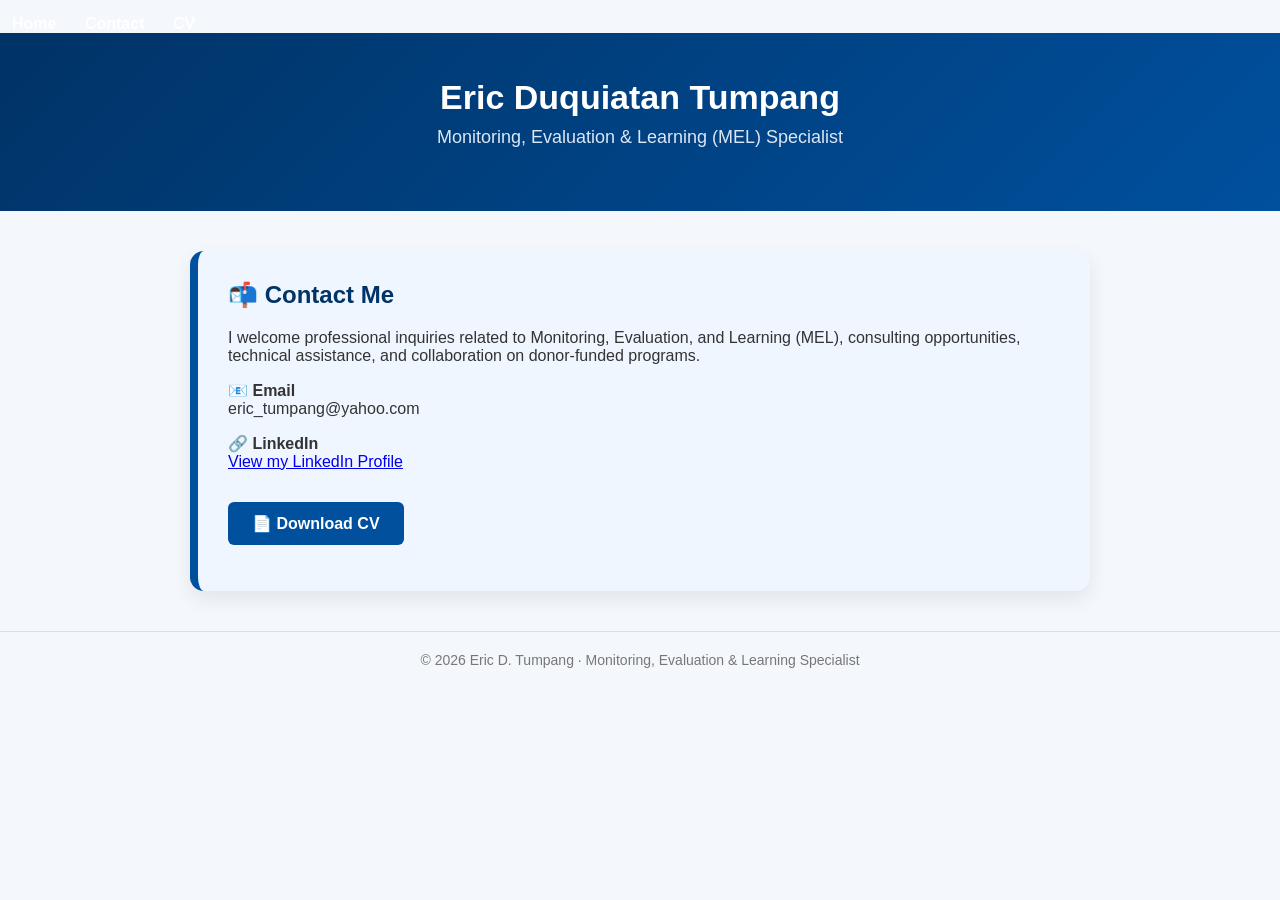
==== contact.html @ 0902da30 "Fix anchor tags in navigation menu" ====
<!DOCTYPE html>
<html lang="en">
<head>
  <meta charset="UTF-8">
  <title>Contact | Eric D. Tumpang</title>
  <link rel="stylesheet" href="style.css">
</head>

<nav>
  <a index.html">Home</a>
  <a contact.html">Contact</a>
  <a cv.html">CV</a>
</nav>

<body>

<header>
  <h1>Eric Duquiatan Tumpang</h1>
  <p>
    Monitoring, Evaluation & Learning (MEL) Specialist<br>
    </p>

</header>

<main>

  <section class="card about">
    <h2>📬 Contact Me</h2>

    <p>
      I welcome professional inquiries related to Monitoring, Evaluation, and Learning (MEL),
      consulting opportunities, technical assistance, and collaboration on donor‑funded
      programs.
    </p>

    <p>
      📧 <strong>Email</strong><br>
      eric_tumpang@yahoo.com
    </p>

    <p>
      🔗 <strong>LinkedIn</strong><br>
      <a href="https://www.linkedin.com/in/eric-tumpang-b0863865/" target="_blank">
        View my LinkedIn Profile
      </a>
    </p>
 
    <p>
      <a href= "Eric_Tumpang_CV.pdf" class="cv-btn" download>
        📄 Download CV
      </a>
    </p>

  </section>

</main>

<footer>
  © 2026 Eric D. Tumpang · Monitoring, Evaluation & Learning Specialist
</footer>

</body>
</html>
---- style.css ----
/* ===== BASE ===== */
body {
  margin: 0;
  font-family: Arial, Helvetica, sans-serif;
  background: #f4f7fb;
  color: #333;
}

/* ===== HEADER ===== */
header {
  background: linear-gradient(135deg, #003366, #00509e);
  color: #ffffff;
  padding: 45px 20px;
  text-align: center;
}

header h1 {
  margin: 0;
  font-size: 34px;
}

header p {
  margin-top: 10px;
  font-size: 18px;
  color: #dce6f4;
}

/* ===== NAV ===== */
nav {
  margin-top: 15px;
}

nav a {
  color: #ffffff;
  text-decoration: none;
  font-weight: bold;
  margin: 0 12px;
}

nav a:hover {
  text-decoration: underline;
}

/* ===== MAIN ===== */
main {
  max-width: 900px;
  margin: 40px auto;
  padding: 0 20px;
}

/* ===== CARDS ===== */
.card {
  background: #ffffff;
  padding: 30px;
  margin-bottom: 35px;
  border-radius: 14px;
  box-shadow: 0 8px 20px rgba(0,0,0,0.08);
}

/* MEL COLORS */
.about {
  border-left: 8px solid #00509e;
  background: #f0f6ff;
}

.work {
  border-left: 8px solid #2b8a3e;
  background: #f3fbf5;
}

.achievement {
  border-left: 8px solid #e67700;
  background: #fff4e6;
}

.skills {
  border-left: 8px solid #7048e8;
  background: #f6f4ff;
}

/* ===== HEADINGS ===== */
h2 {
  margin-top: 0;
  color: #003366;
}

/* ===== LISTS ===== */
ul {
  padding-left: 20px;
}

li {
  margin-bottom: 8px;
}

/* ===== CV BUTTON ===== */
.cv-btn {
  display: inline-block;
  margin-top: 15px;
  padding: 12px 24px;
  background: #00509e;
  color: #ffffff;
  text-decoration: none;
  border-radius: 6px;
  font-weight: bold;
}

.cv-btn:hover {
  background: #003366;
}

/* ===== FOOTER ===== */
footer {
  text-align: center;
  padding: 20px;
  font-size: 14px;
  color: #777;
  border-top: 1px solid #ddd;
}
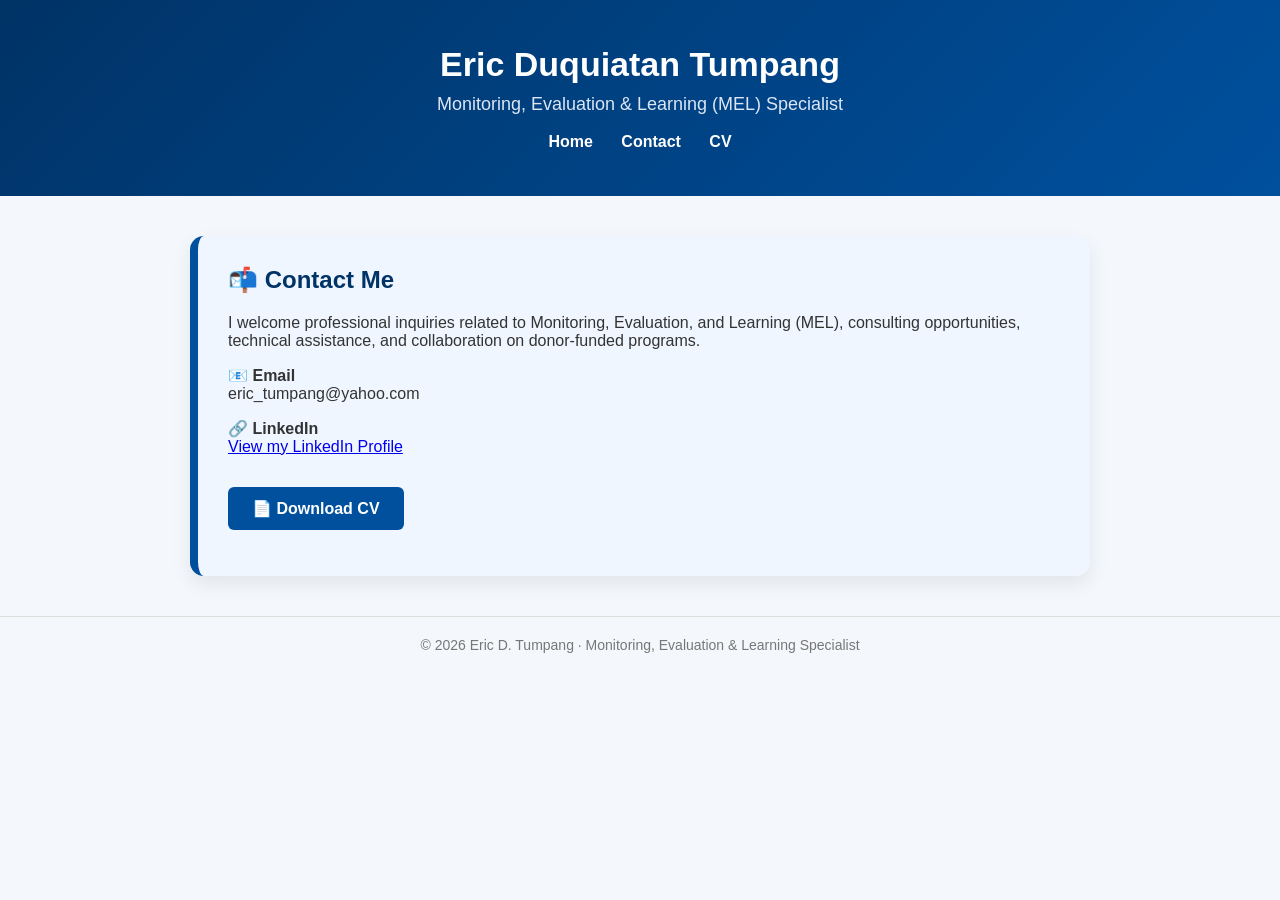
==== commit bf61bd7a: "Restore navigation menu in contact.html" ====
--- a/contact.html
+++ b/contact.html
@@ -7,12 +7,6 @@
   <link rel="stylesheet" href="style.css">
 </head>
 
-<nav>
-  <a index.html">Home</a>
-  <a contact.html">Contact</a>
-  <a cv.html">CV</a>
-</nav>
-
 <body>
 
 <header>
@@ -20,6 +14,11 @@
   <p>
     Monitoring, Evaluation & Learning (MEL) Specialist<br>
     </p>
+<nav>
+  <a index.html">Home</a>
+  <a contact.html">Contact</a>
+  <a cv.html">CV</a>
+</nav>
 
 </header>
 
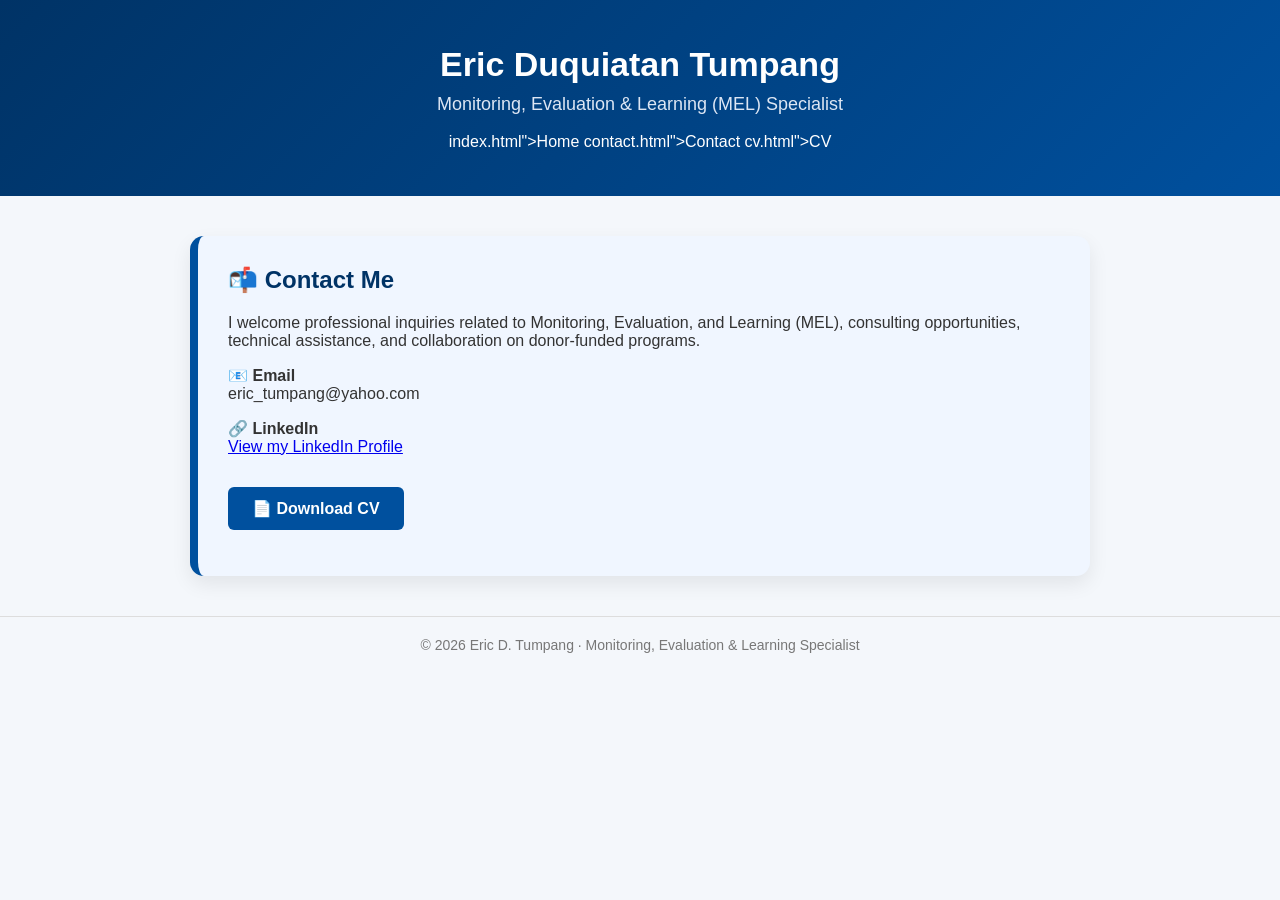
==== commit 14669b27: "Update contact.html" ====
--- a/contact.html
+++ b/contact.html
@@ -15,9 +15,9 @@
     Monitoring, Evaluation & Learning (MEL) Specialist<br>
     </p>
 <nav>
-  <a index.html">Home</a>
-  <a contact.html">Contact</a>
-  <a cv.html">CV</a>
+  index.html">Home</a>
+  contact.html">Contact</a>
+  cv.html">CV</a>
 </nav>
 
 </header>
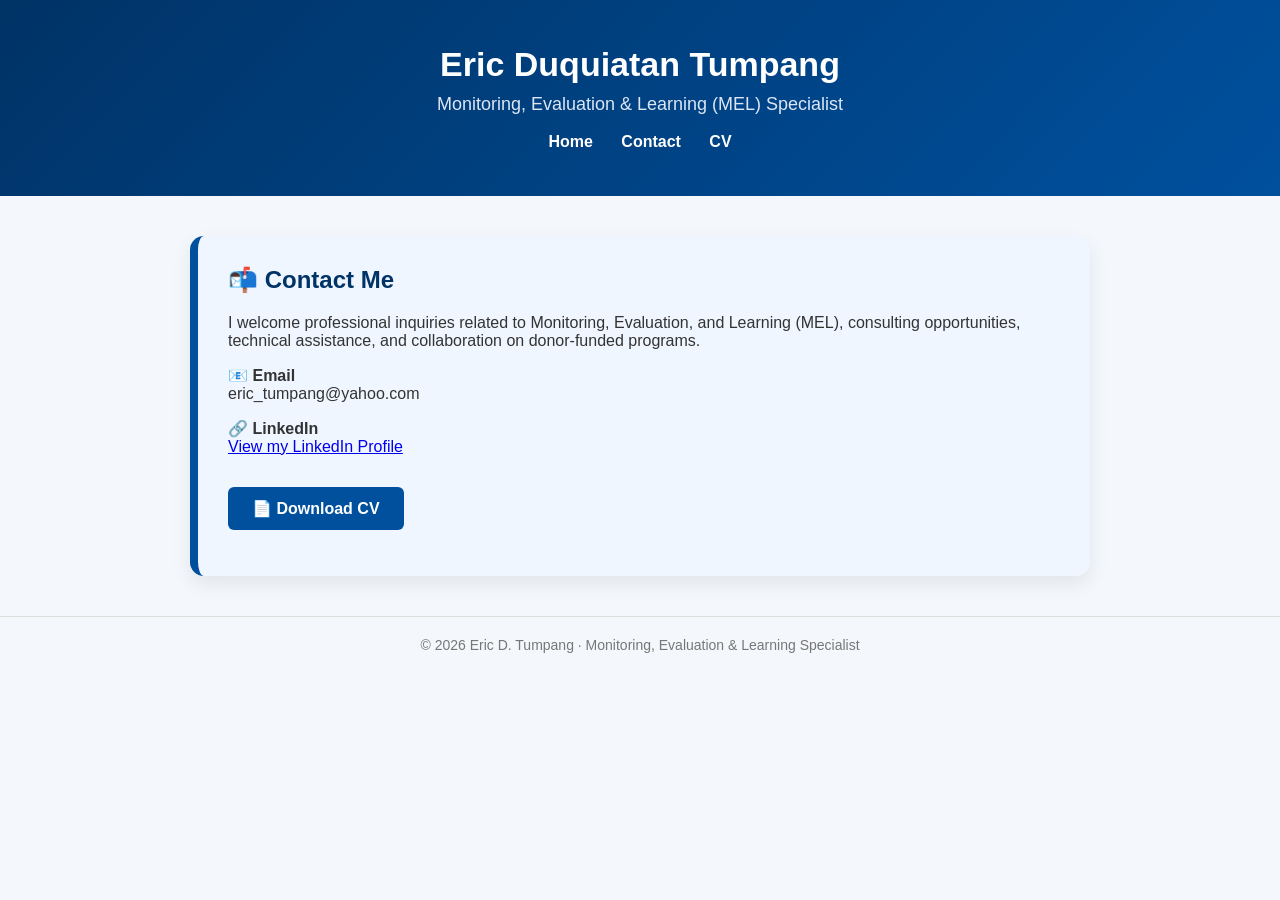
==== commit 4e2c45da: "Update contact.html" ====
--- a/contact.html
+++ b/contact.html
@@ -12,14 +12,14 @@
 <header>
   <h1>Eric Duquiatan Tumpang</h1>
   <p>
-    Monitoring, Evaluation & Learning (MEL) Specialist<br>
-    </p>
-<nav>
-  index.html">Home</a>
-  contact.html">Contact</a>
-  cv.html">CV</a>
-</nav>
+    Monitoring, Evaluation & Learning (MEL) Specialist
+  </p>
 
+  <nav>
+    <a href="index.html">Home</a>
+    <a href="contact.html">Contact</a>
+    <a href="cv.html">CV</a>
+  </nav>
 </header>
 
 <main>
@@ -44,9 +44,9 @@
         View my LinkedIn Profile
       </a>
     </p>
- 
+
     <p>
-      <a href= "Eric_Tumpang_CV.pdf" class="cv-btn" download>
+      <a href="Eric_Tumpang_CV.pdf" class="cv-btn" download>
         📄 Download CV
       </a>
     </p>
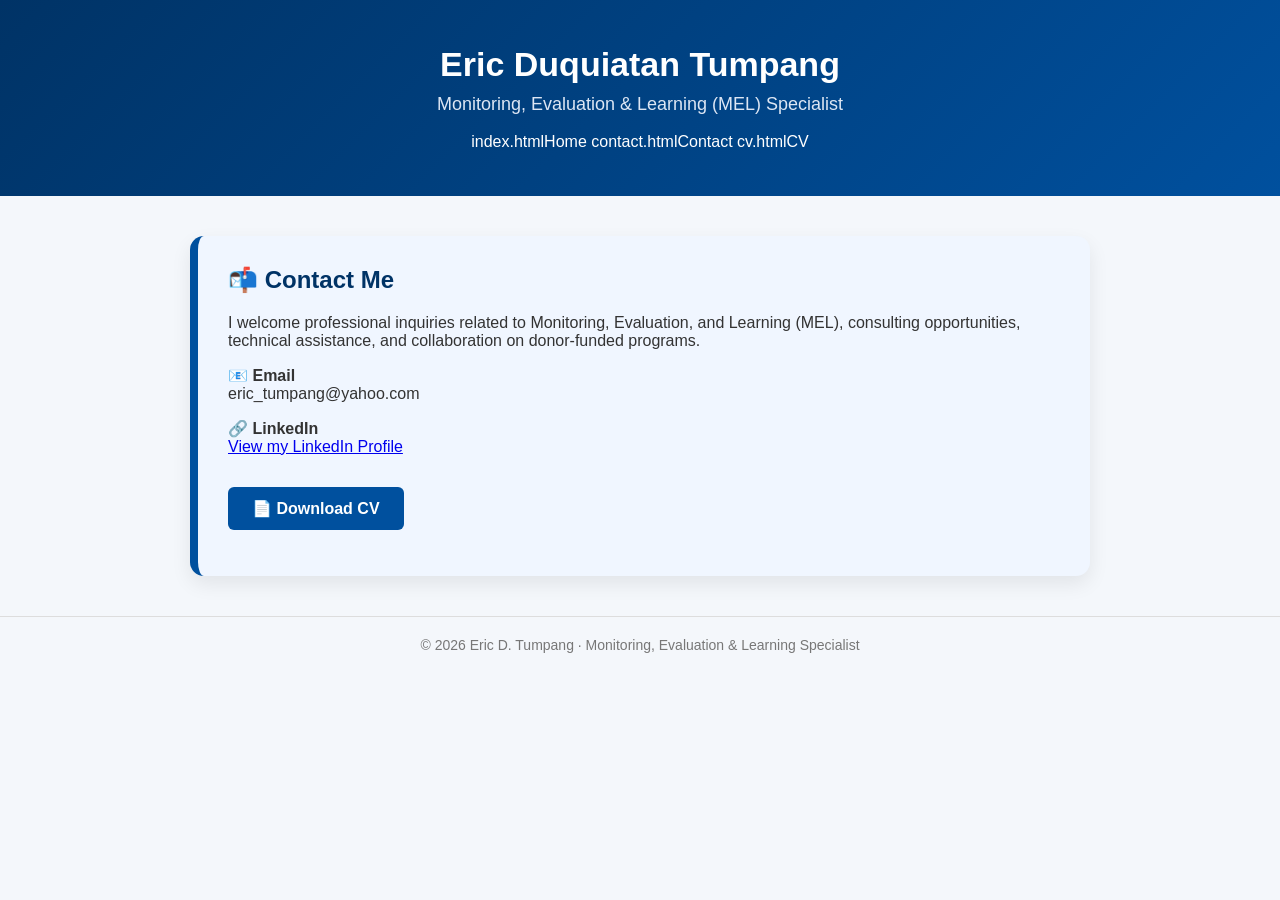
==== commit 0f96a154: "Update contact.html" ====
--- a/contact.html
+++ b/contact.html
@@ -15,11 +15,12 @@
     Monitoring, Evaluation & Learning (MEL) Specialist
   </p>
 
-  <nav>
-    <a href="index.html">Home</a>
-    <a href="contact.html">Contact</a>
-    <a href="cv.html">CV</a>
-  </nav>
+<nav>
+  index.htmlHome</a>
+  contact.htmlContact</a>
+  cv.htmlCV</a>
+</nav>
+
 </header>
 
 <main>
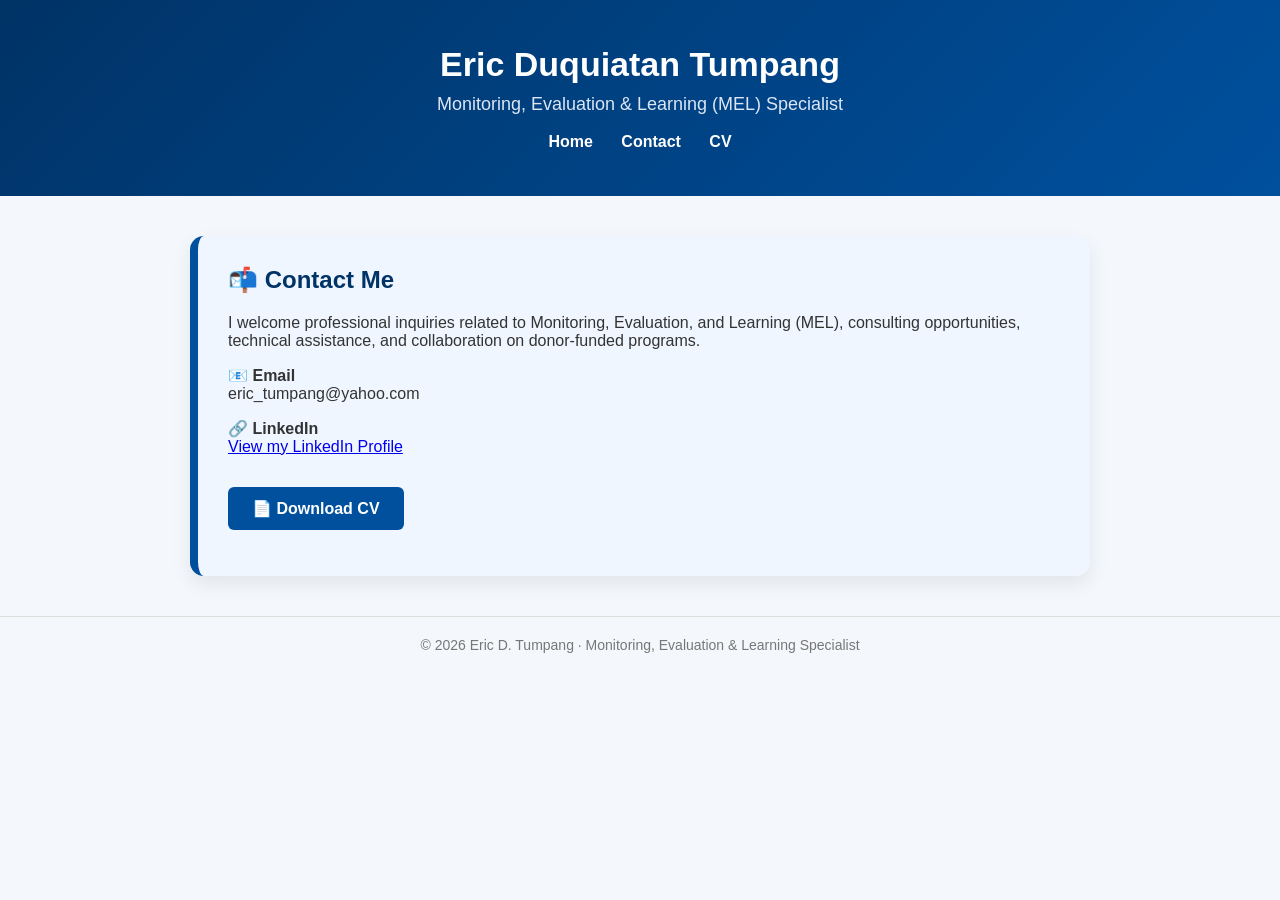
==== commit e689f0e1: "Update contact.html" ====
--- a/contact.html
+++ b/contact.html
@@ -16,9 +16,9 @@
   </p>
 
 <nav>
-  index.htmlHome</a>
-  contact.htmlContact</a>
-  cv.htmlCV</a>
+  <a href="index.html">Home</a>
+  <a href="contact.html">Contact</a>
+  <a href="cv.html">CV</a>
 </nav>
 
 </header>
